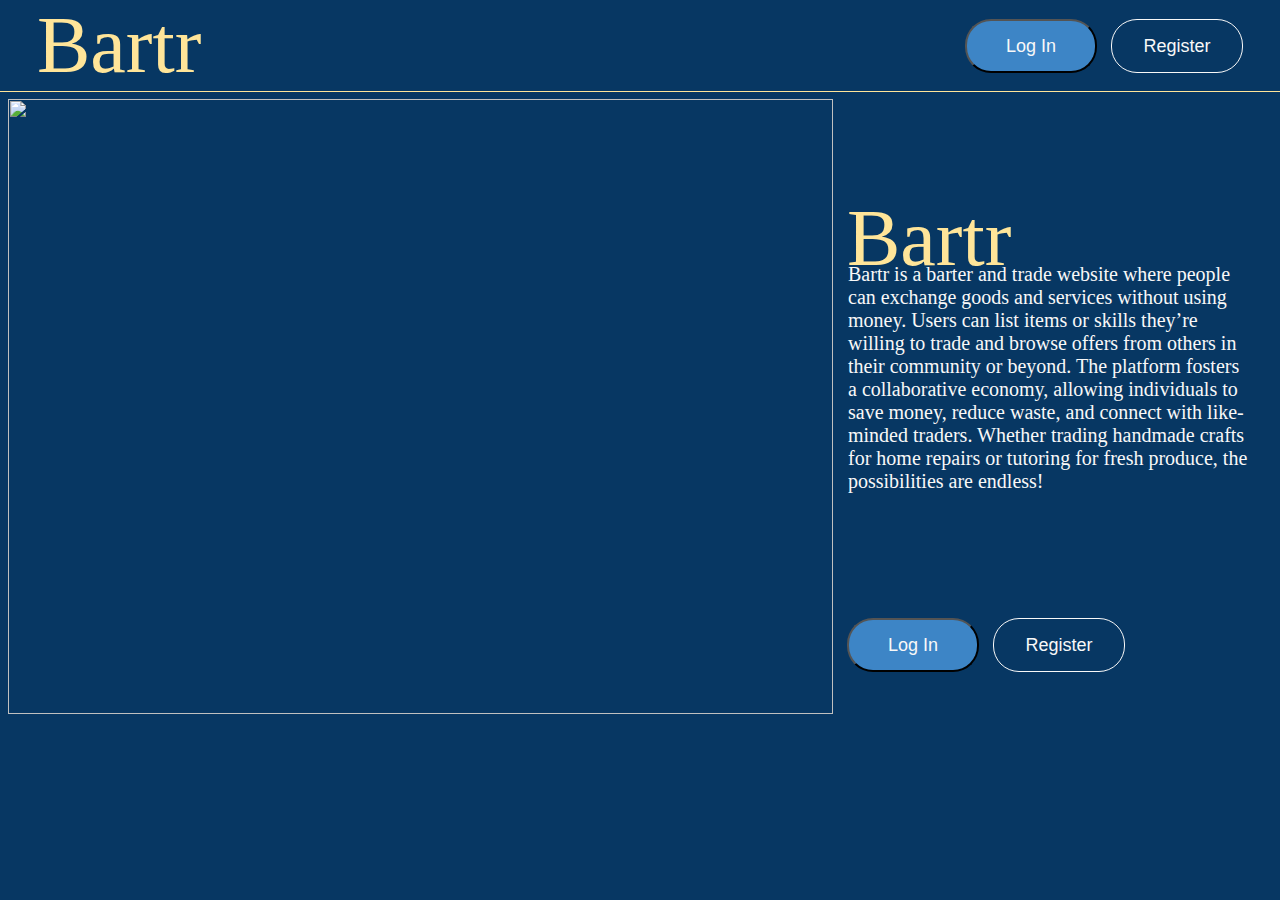
==== phpTest/index.html @ 471ddc28 "Add files via upload" ====
<!DOCTYPE html>
<html>
<head>
  <meta charset="UTF-8">
  <meta name="viewport" content="width=device-width, initial-scale=1.0">
  <title>Bartr</title>
  <link rel="stylesheet" href="Style.css">
</head>
<body style="background-color: #073763; align-items: center;">
    <!--Header Container-->
    <div style="width: 100%; height: 91px;">
        <div style="width: 100%; height: 90px; left: 0px; top: 1px; position: absolute; border-bottom: 1px #FFE599 solid"></div>
        <!--Log In Button-->
        <button class="login_button" onclick="goToLogin()" style="right: 183px; top:19px; position: absolute;">Log In</button>
        <!--Registration Button-->
        <button class="registration_button" onclick="goToRegistration()" style="right:37px; top: 19px; position: absolute;">Register</button>
        <!--Logo-->
        <div style="width: 185px; height: 73px; left: 37px; top: 0px; position: absolute; color: #FFE599; font-size: 80px; font-family: Castoro; font-weight: 400; word-wrap: break-word">Bartr</div>
    </div>
    <!--Hero Section-->
    <div class="center" style="width: 1245px; height: 615px; justify-self: center; position: relative;">
        <!--Log In Button 2-->
        <button class="login_button" onclick="goToLogin()" style="left: 839px; top: 519px; position:absolute;">Log In</button>
        <!--Registration Button 2-->
        <button class="registration_button" onclick="goToRegistration()" style="left:985px; top:519px; position:absolute;">Register</button>
        <!--Image-->
        <img style="width: 825px; height: 615px; left: 0px; top: 0px; position: absolute" src="https://placehold.co/825x615" />
        <!--Blurb-->
        <p1 class="body_text" style="width: 405px; left: 840px; top: 164px; position: absolute;">Bartr is a barter and trade website where people can exchange goods and services without using money. Users can list items or skills they’re willing to trade and browse offers from others in their community or beyond. The platform fosters a collaborative economy, allowing individuals to save money, reduce waste, and connect with like-minded traders. Whether trading handmade crafts for home repairs or tutoring for fresh produce, the possibilities are endless!</p1>
        <!--Title-->
        <h1 class="logo" style="width: 185px; height: 80px; left: 839px; top: 40px; position: absolute;">Bartr</h1>
    </div>
<!-- </div> -->
<script>
    function goToLogin() {
        // Navigate to the login page
        window.location.href = "login.php";
    }
    function goToRegistration() {
        // Navigate to Registration
        window.location.href = "registration.php"
    }
</script>
</body>
</html>
---- phpTest/Style.css ----
.center {
    margin: auto;
    width: 50%;
    padding: 10px;
}

.center_button {
    display: block;
    margin: auto;
}

label {
    display: block;
    margin-bottom: 5px;
    font-weight: bold;
    font-family: Castoro;
}

.login_button {
    color: #F8F8F8;
    padding-left: 34px;
    padding-right: 34px;
    font-size: 18px;
    font-weight: 500;
    background-color: #3D85C6;
    border-radius: 26px;
    height: 54px;
    min-width: 132px;
}

.registration_button {
    color: #F8F8F8;
    padding-left: 26px;
    padding-right: 26px;
    font-size: 18px;
    font-weight: 500;
    height: 54px;
    min-width: 132px;
    border-radius: 26px;
    background-color: transparent;
    border: 1.5px solid #F8F8F8;
}

.header {
    position: fixed;
    top: 0;
    border-bottom: 1px solid #FFE599;
}

.logo {
    color: #FFE599;
    font-size: 80px;
    font-family: Castoro;
    font-weight: 400;
    word-wrap: break-word;
}

.body_text {
    color: #F8F8F8;
    font-size: 20px;
    font-family: Montserrat;
    font-weight: 500;
    word-wrap: break-word
}

input[type=text] {
    width: 320px;
    height: 78px;
    gap: 8px;
}

input[type=password] {
    width: 320px;
    height: 78px;
    gap: 8px;
}

.post_container {
    display: grid;
    grid-template-columns: auto auto auto;
}

.post {
    display: flex;
    flex-direction: column;
    width: 385px;
    height: 500px;
}

.post_image {
    width: 385px;
    height: 275px;
    border-radius: 8px;
    border-bottom: 3px #3D85C6 solid;
}

.post_title {
    width: 252px;
    height: 50px;
    color: black;
    font-size: 50px;
    font-family: Castoro;
    font-weight: 400;
    word-wrap: break-word;
}

.post_blurb {
    width: 302px;
    height: 82px;
    color: black;
    font-size: 18px;
    font-family: Montserrat;
    font-weight: 400;
    word-wrap: break-word;
}
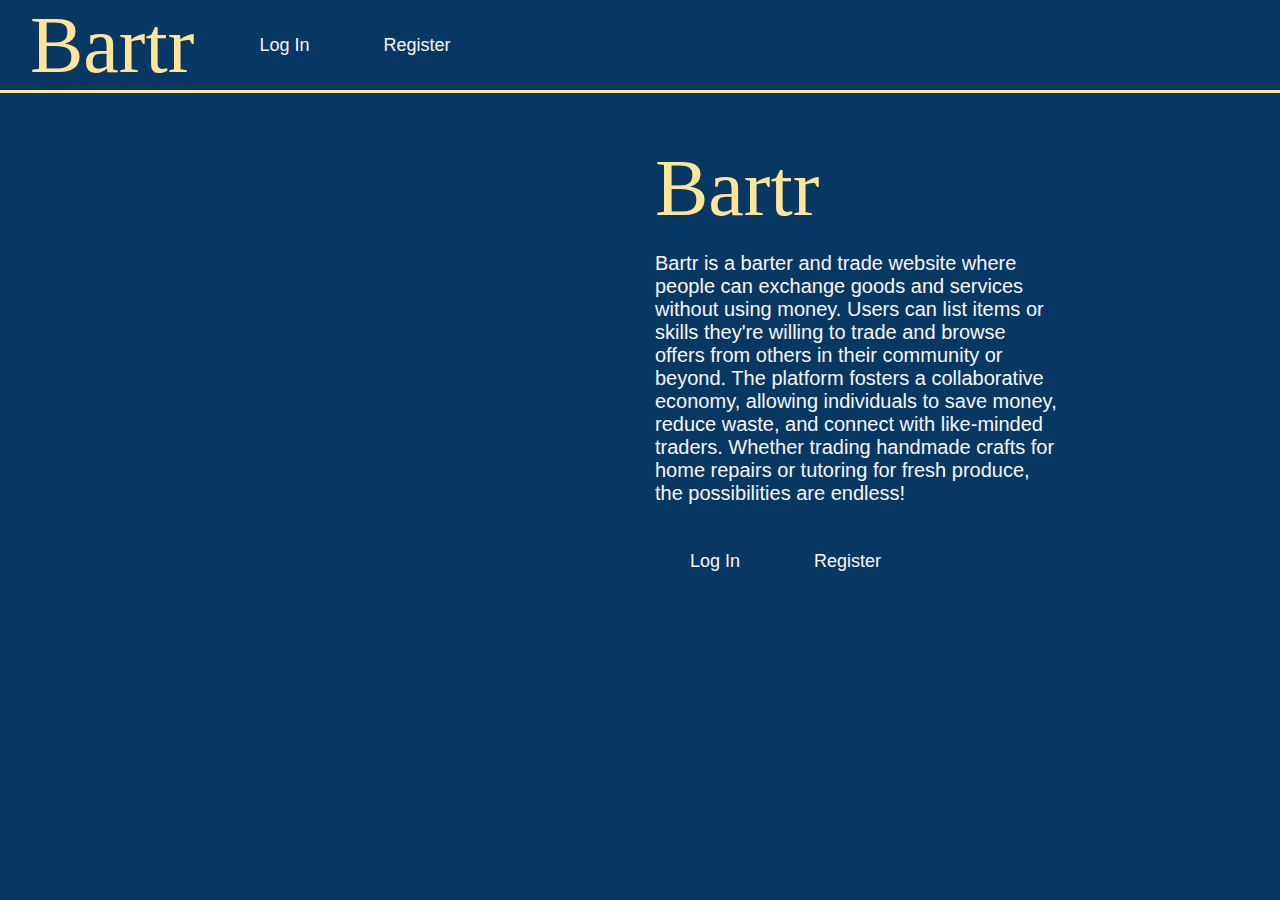
==== commit fe499652: "Update index.html" ====
--- a/phpTest/index.html
+++ b/phpTest/index.html
@@ -1,45 +1,32 @@
 <!DOCTYPE html>
-<html>
+<html lang="en">
 <head>
-  <meta charset="UTF-8">
-  <meta name="viewport" content="width=device-width, initial-scale=1.0">
-  <title>Bartr</title>
-  <link rel="stylesheet" href="Style.css">
+    <meta charset="UTF-8">
+    <meta name="viewport" content="width=device-width, initial-scale=1.0">
+    <title>Welcome</title>
+    <link rel="stylesheet" href="styles.css" href='https://fonts.googleapis.com/css?family=Montserrat'>
 </head>
-<body style="background-color: #073763; align-items: center;">
-    <!--Header Container-->
-    <div style="width: 100%; height: 91px;">
-        <div style="width: 100%; height: 90px; left: 0px; top: 1px; position: absolute; border-bottom: 1px #FFE599 solid"></div>
-        <!--Log In Button-->
-        <button class="login_button" onclick="goToLogin()" style="right: 183px; top:19px; position: absolute;">Log In</button>
-        <!--Registration Button-->
-        <button class="registration_button" onclick="goToRegistration()" style="right:37px; top: 19px; position: absolute;">Register</button>
-        <!--Logo-->
-        <div style="width: 185px; height: 73px; left: 37px; top: 0px; position: absolute; color: #FFE599; font-size: 80px; font-family: Castoro; font-weight: 400; word-wrap: break-word">Bartr</div>
-    </div>
-    <!--Hero Section-->
-    <div class="center" style="width: 1245px; height: 615px; justify-self: center; position: relative;">
-        <!--Log In Button 2-->
-        <button class="login_button" onclick="goToLogin()" style="left: 839px; top: 519px; position:absolute;">Log In</button>
-        <!--Registration Button 2-->
-        <button class="registration_button" onclick="goToRegistration()" style="left:985px; top:519px; position:absolute;">Register</button>
-        <!--Image-->
-        <img style="width: 825px; height: 615px; left: 0px; top: 0px; position: absolute" src="https://placehold.co/825x615" />
-        <!--Blurb-->
-        <p1 class="body_text" style="width: 405px; left: 840px; top: 164px; position: absolute;">Bartr is a barter and trade website where people can exchange goods and services without using money. Users can list items or skills they’re willing to trade and browse offers from others in their community or beyond. The platform fosters a collaborative economy, allowing individuals to save money, reduce waste, and connect with like-minded traders. Whether trading handmade crafts for home repairs or tutoring for fresh produce, the possibilities are endless!</p1>
-        <!--Title-->
-        <h1 class="logo" style="width: 185px; height: 80px; left: 839px; top: 40px; position: absolute;">Bartr</h1>
-    </div>
-<!-- </div> -->
-<script>
-    function goToLogin() {
-        // Navigate to the login page
-        window.location.href = "login.php";
-    }
-    function goToRegistration() {
-        // Navigate to Registration
-        window.location.href = "registration.php"
-    }
-</script>
+<body>
+    <nav>
+        <div class="logo">Bartr</div>
+        <div class="links">
+            <a href="login.php">Log In</a>
+            <a href="register.php">Register</a>
+        </div>
+    </nav>
+
+    <main>
+        <div class="herosection">
+            <div class="heroimage">
+                <img src="images/hero image.jpeg" alt="" style= "height: 615 px; width: 825 px">
+            </div>
+            <div class="blurb" style="width:405px;">
+                <div class="logo">Bartr</div><br>
+                <p>Bartr is a barter and trade website where people can exchange goods and services without using money. Users can list items or skills they're willing to trade and browse offers from others in their community or beyond. The platform fosters a collaborative economy, allowing individuals to save money, reduce waste, and connect with like-minded traders. Whether trading handmade crafts for home repairs or tutoring for fresh produce, the possibilities are endless!</p><br><br>
+                <a href="login.php">Log In</a>
+                <a href="register.php">Register</a>
+            </div>
+        </div>
+    </main>
 </body>
-</html>+</html>
